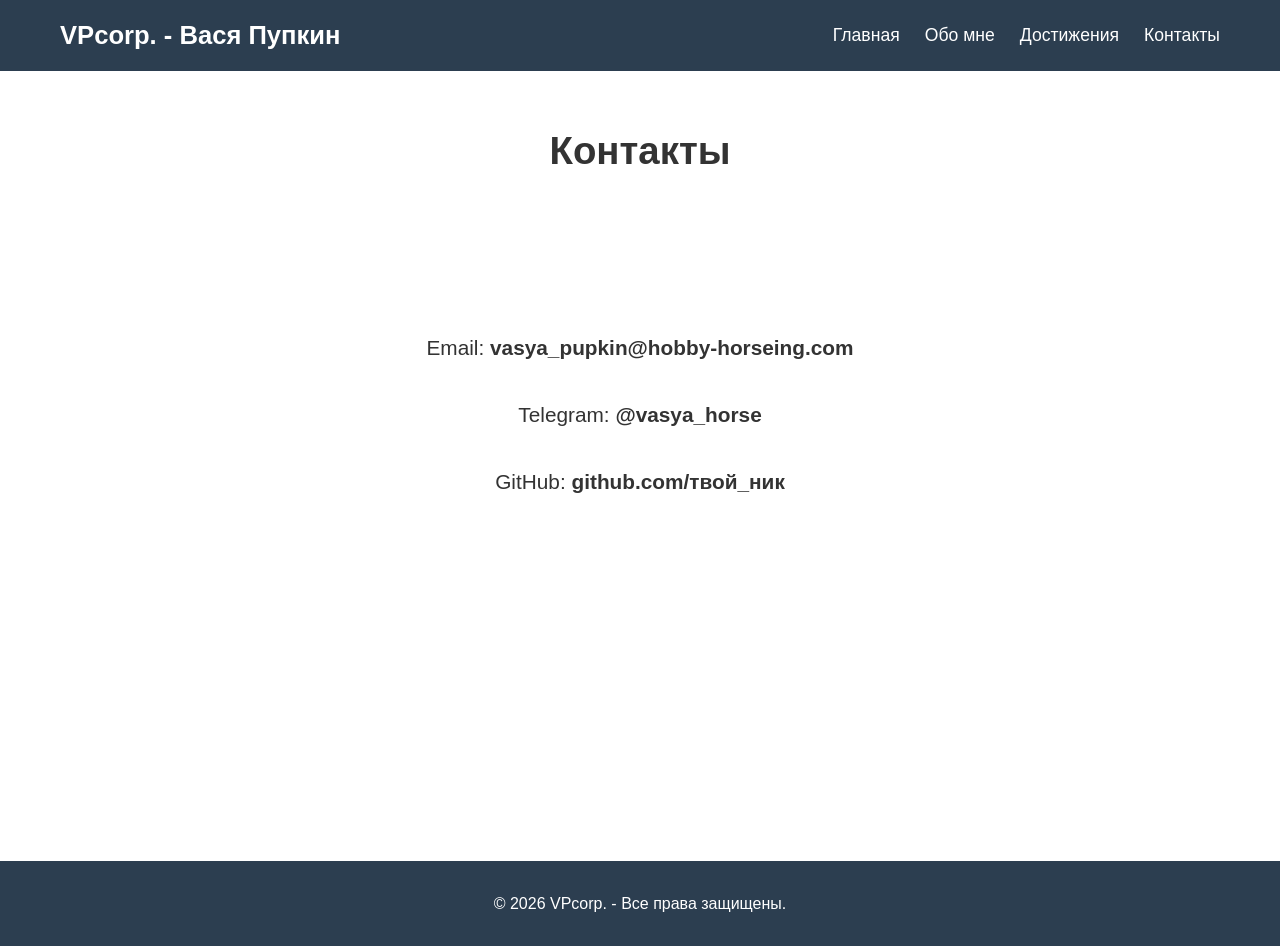
==== contacts.html @ 424246b3 "." ====
<!DOCTYPE html>
<html lang="ru">
<head>
    <meta charset="UTF-8">
    <meta name="viewport" content="width=device-width, initial-scale=1.0">
    <title>Гусев Андрей | Контакты</title>
    <link rel="stylesheet" href="css/style.css">
</head>
<body>

<header class="header">
    <div class="header__container">
        <div class="header__logo">VPcorp. - Вася Пупкин</div>
        <nav class="header__nav">
            <a href="index.html" class="header__link">Главная</a>
            <a href="about.html" class="header__link">Обо мне</a>
            <a href="projects.html" class="header__link">Достижения</a>
            <a href="contacts.html" class="header__link">Контакты</a>
        </nav>
    </div>
</header>

<section class="section">
    <h2 class="section__title">Контакты</h2>
    <p style="text-align:center; font-size:1.3rem;">
        Email: <strong>vasya_pupkin@hobby-horseing.com</strong><br><br>
        Telegram: <strong>@vasya_horse</strong><br><br>
        GitHub: <strong>github.com/твой_ник</strong>
    </p>
</section>

<footer class="footer">
    <p>&copy; 2026 VPcorp. - Все права защищены. </p>
</footer>

</body>
</html>
---- css/style.css ----
/* css/style.css */
* {
    margin: 0;
    padding: 0;
    box-sizing: border-box;
}

body {
    font-family: Arial, sans-serif;
    line-height: 1.6;
    color: #333;
    
}

.header {
    background: #2c3e50;
    color: white;
    position: fixed;
    width: 100%;
    top: 0;
    z-index: 1000;
    padding: 15px 0;
}

.header__container {
    max-width: 1200px;
    margin: 0 auto;
    padding: 0 20px;
    display: flex;
    justify-content: space-between;
    align-items: center;
}

.header__logo {
    font-size: 1.6rem;
    font-weight: bold;
}

.header__nav {
    display: flex;
    gap: 25px;
}

.header__link {
    color: white;
    text-decoration: none;
    font-size: 1.1rem;
}

.header__link:hover {
    color: #3498db;
}

.hero {
    background: linear-gradient(135deg, #3498db, #2c3e50);
    color: white;
    min-height: 100vh;
    display: flex;
    align-items: center;
    justify-content: center;
    text-align: center;
    padding-top: 80px;
}

.hero__content {
    max-width: 800px;
    padding: 0 20px;
}

.hero__title {
    font-size: 3rem;
    margin-bottom: 15px;
}

.hero__subtitle {
    font-size: 1.4rem;
    margin-bottom: 30px;
}

.btn {
    display: inline-block;
    background: #e74c3c;
    color: white;
    padding: 14px 32px;
    border-radius: 50px;
    text-decoration: none;
    font-size: 1.1rem;
}

.btn:hover {
    background: #c0392b;
}

.section {
    padding: 120px 20px; 
    /* max-width: 1200px; */
    margin: 0 auto;
    text-align: center;
    margin-bottom: 243px;
}

/* Цветные секции */
.section--light {
    background: #f8f9fa;
}

.section--dark {
    background: #f8f9fa;
    width: 100%; 
}

.section__title {
    font-size: 2.4rem;
    margin-bottom: 90px;
    color: inherit;
    margin-bottom: 150px;    

}

.footer {
    background: #2c3e50;
    color: white;
    text-align: center;
    padding: 30px 0;
    margin-top: auto;
}
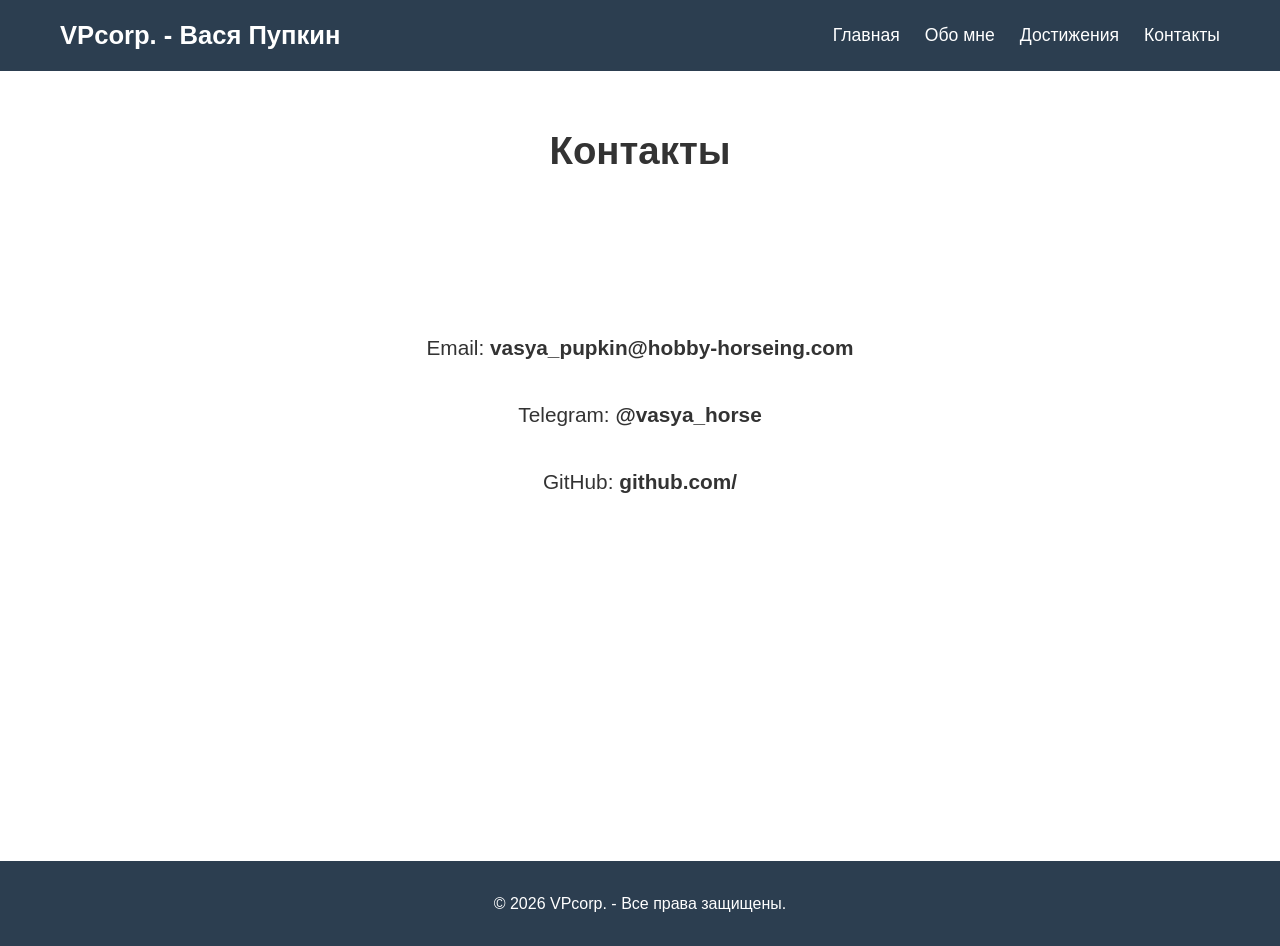
==== commit d99dd96c: "Update contacts.html" ====
--- a/contacts.html
+++ b/contacts.html
@@ -25,7 +25,7 @@
     <p style="text-align:center; font-size:1.3rem;">
         Email: <strong>vasya_pupkin@hobby-horseing.com</strong><br><br>
         Telegram: <strong>@vasya_horse</strong><br><br>
-        GitHub: <strong>github.com/твой_ник</strong>
+        GitHub: <strong>github.com/</strong>
     </p>
 </section>
 
--- a/css/style.css
+++ b/css/style.css
@@ -1,4 +1,3 @@
-/* css/style.css */
 * {
     margin: 0;
     padding: 0;
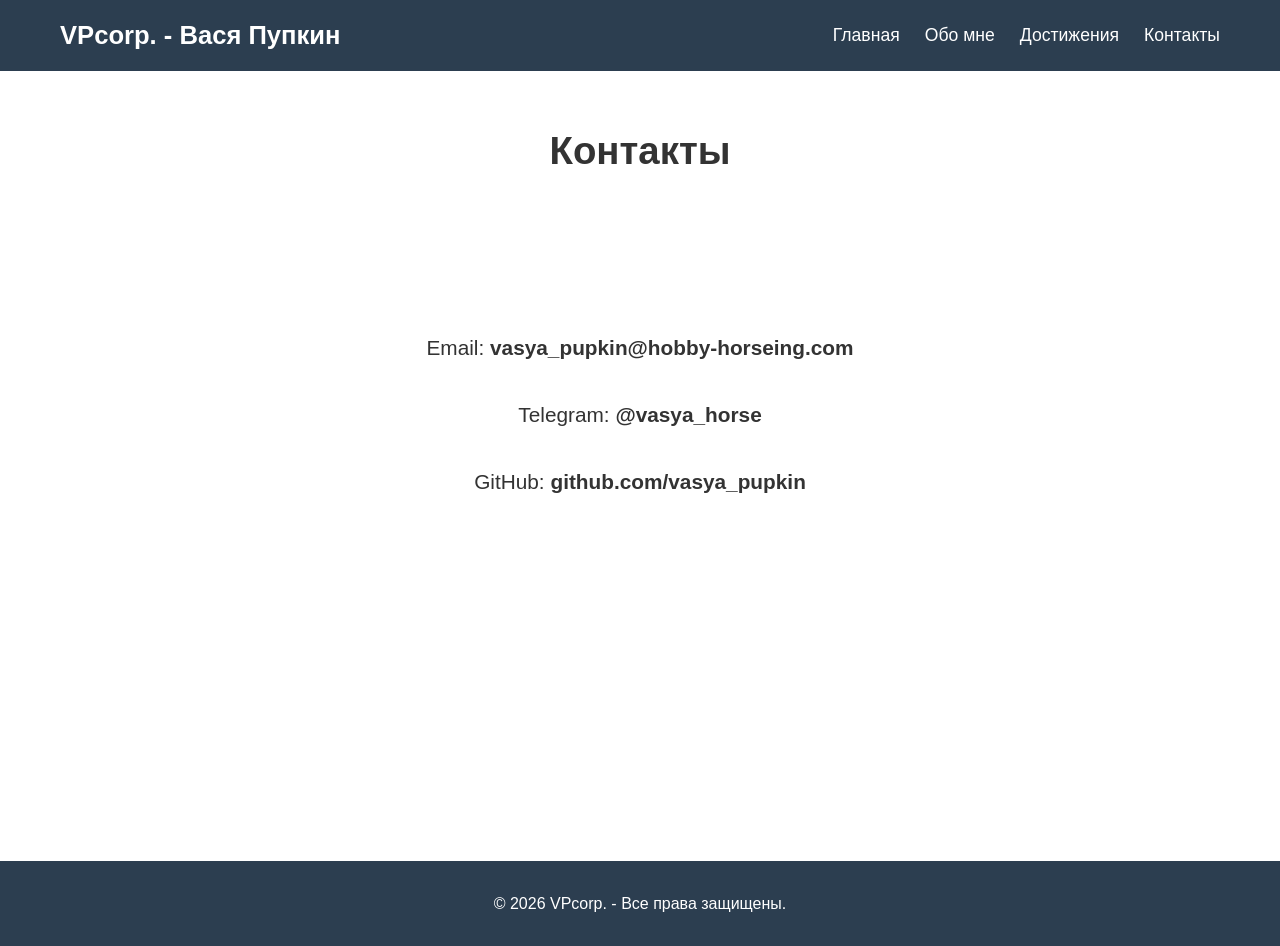
==== commit 48dca8d4: "Add files via upload" ====
--- a/contacts.html
+++ b/contacts.html
@@ -1,40 +1,40 @@
-<!DOCTYPE html>
-<html lang="ru">
-<head>
-    <meta charset="UTF-8">
-    <meta name="viewport" content="width=device-width, initial-scale=1.0">
-    <title>Гусев Андрей | Контакты</title>
-    <link rel="stylesheet" href="css/style.css">
-</head>
-<body>
-
-<header class="header">
-    <div class="header__container">
-        <div class="header__logo">VPcorp. - Вася Пупкин</div>
-        <nav class="header__nav">
-            <a href="index.html" class="header__link">Главная</a>
-            <a href="about.html" class="header__link">Обо мне</a>
-            <a href="projects.html" class="header__link">Достижения</a>
-            <a href="contacts.html" class="header__link">Контакты</a>
-        </nav>
-    </div>
-</header>
-
-<section class="section">
-    <h2 class="section__title">Контакты</h2>
-    <p style="text-align:center; font-size:1.3rem;">
-        Email: <strong>vasya_pupkin@hobby-horseing.com</strong><br><br>
-        Telegram: <strong>@vasya_horse</strong><br><br>
-        GitHub: <strong>github.com/</strong>
-    </p>
-</section>
-
-<footer class="footer">
-    <p>&copy; 2026 VPcorp. - Все права защищены. </p>
-</footer>
-
-</body>
-</html>
-
-
-
+<!DOCTYPE html>
+<html lang="ru">
+<head>
+    <meta charset="UTF-8">
+    <meta name="viewport" content="width=device-width, initial-scale=1.0">
+    <title>Гусев Андрей | Контакты</title>
+    <link rel="stylesheet" href="css/style.css">
+</head>
+<body>
+
+<header class="header">
+    <div class="header__container">
+        <div class="header__logo">VPcorp. - Вася Пупкин</div>
+        <nav class="header__nav">
+            <a href="index.html" class="header__link">Главная</a>
+            <a href="about.html" class="header__link">Обо мне</a>
+            <a href="projects.html" class="header__link">Достижения</a>
+            <a href="contacts.html" class="header__link">Контакты</a>
+        </nav>
+    </div>
+</header>
+
+<section class="section">
+    <h2 class="section__title">Контакты</h2>
+    <p style="text-align:center; font-size:1.3rem;">
+        Email: <strong>vasya_pupkin@hobby-horseing.com</strong><br><br>
+        Telegram: <strong>@vasya_horse</strong><br><br>
+        GitHub: <strong>github.com/vasya_pupkin</strong>
+    </p>
+</section>
+
+<footer class="footer">
+    <p>&copy; 2026 VPcorp. - Все права защищены. </p>
+</footer>
+
+</body>
+</html>
+
+
+
